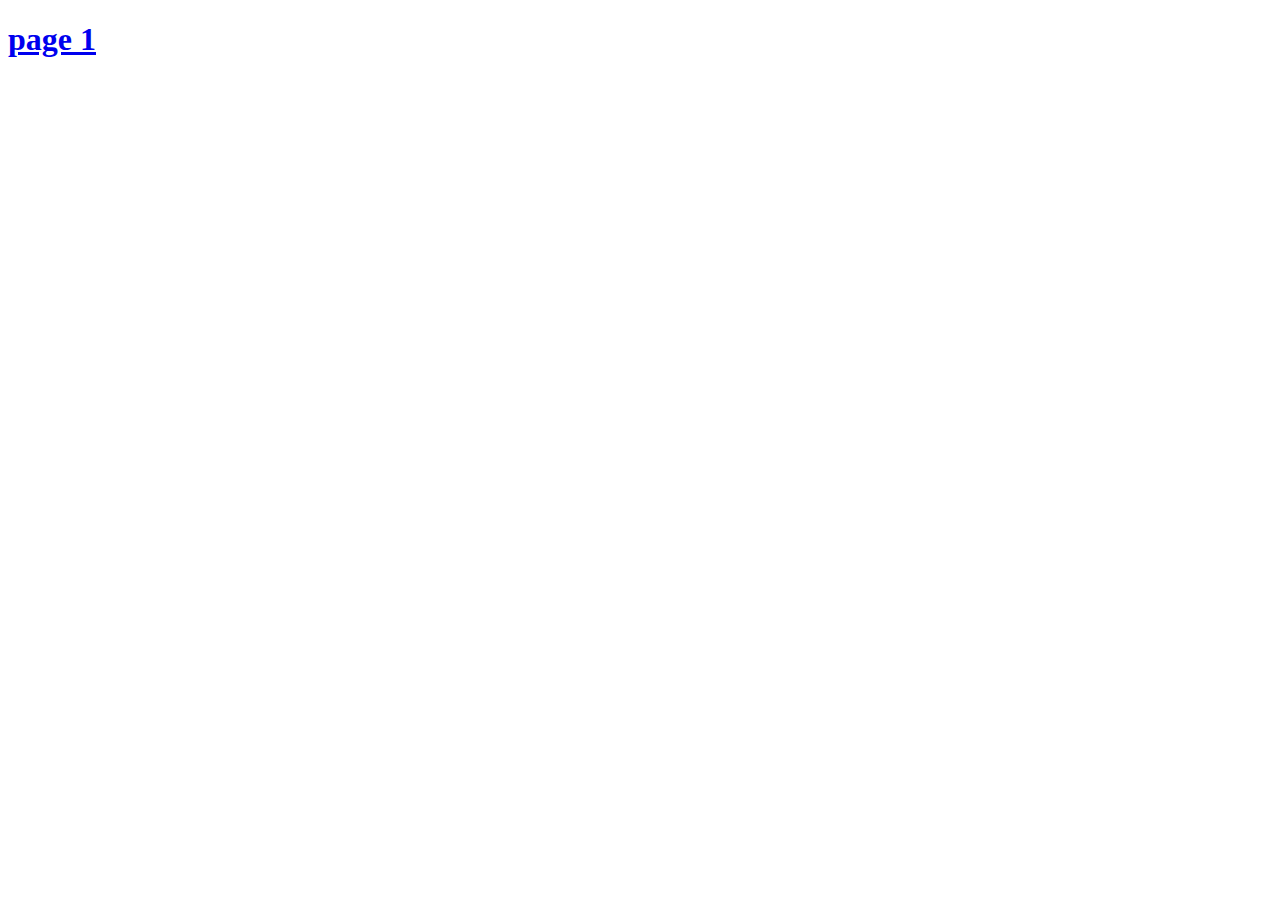
==== page2.html @ 08a6fa90 "first commit" ====
<!DOCTYPE html>
<html lang="en">
<head>
    <meta charset="UTF-8">
    <meta http-equiv="X-UA-Compatible" content="IE=edge">
    <meta name="viewport" content="width=device-width, initial-scale=1.0">
    <title>page 2!</title>
</head>
<body>
    <h1><a href = "index.html">page 1</a></h1>

</body>
</html>
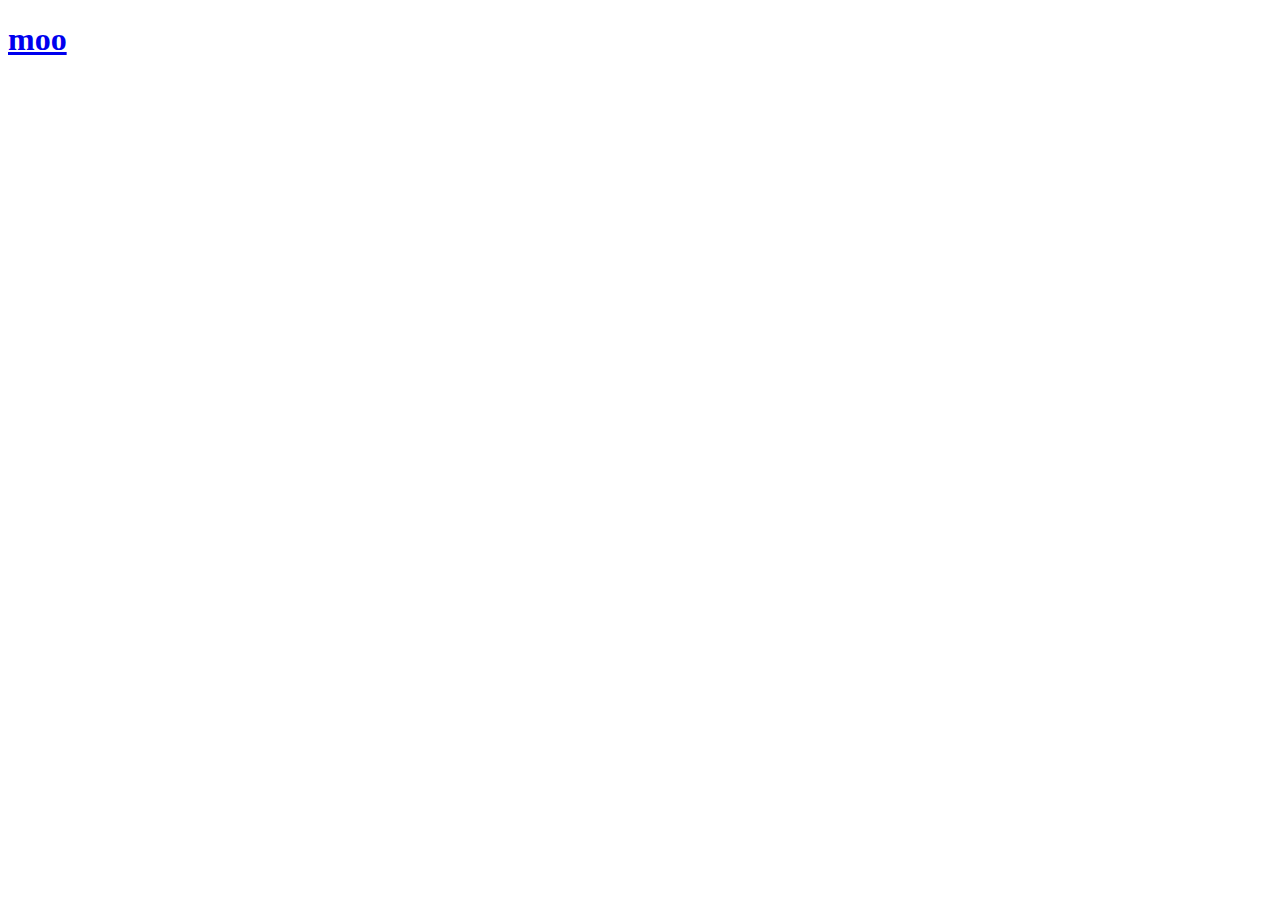
==== commit 9cc78d89: "more stuff" ====
--- a/page2.html
+++ b/page2.html
@@ -7,7 +7,7 @@
     <title>page 2!</title>
 </head>
 <body>
-    <h1><a href = "index.html">page 1</a></h1>
+    <h1><a href = "index.html">moo</a></h1>
 
 </body>
 </html>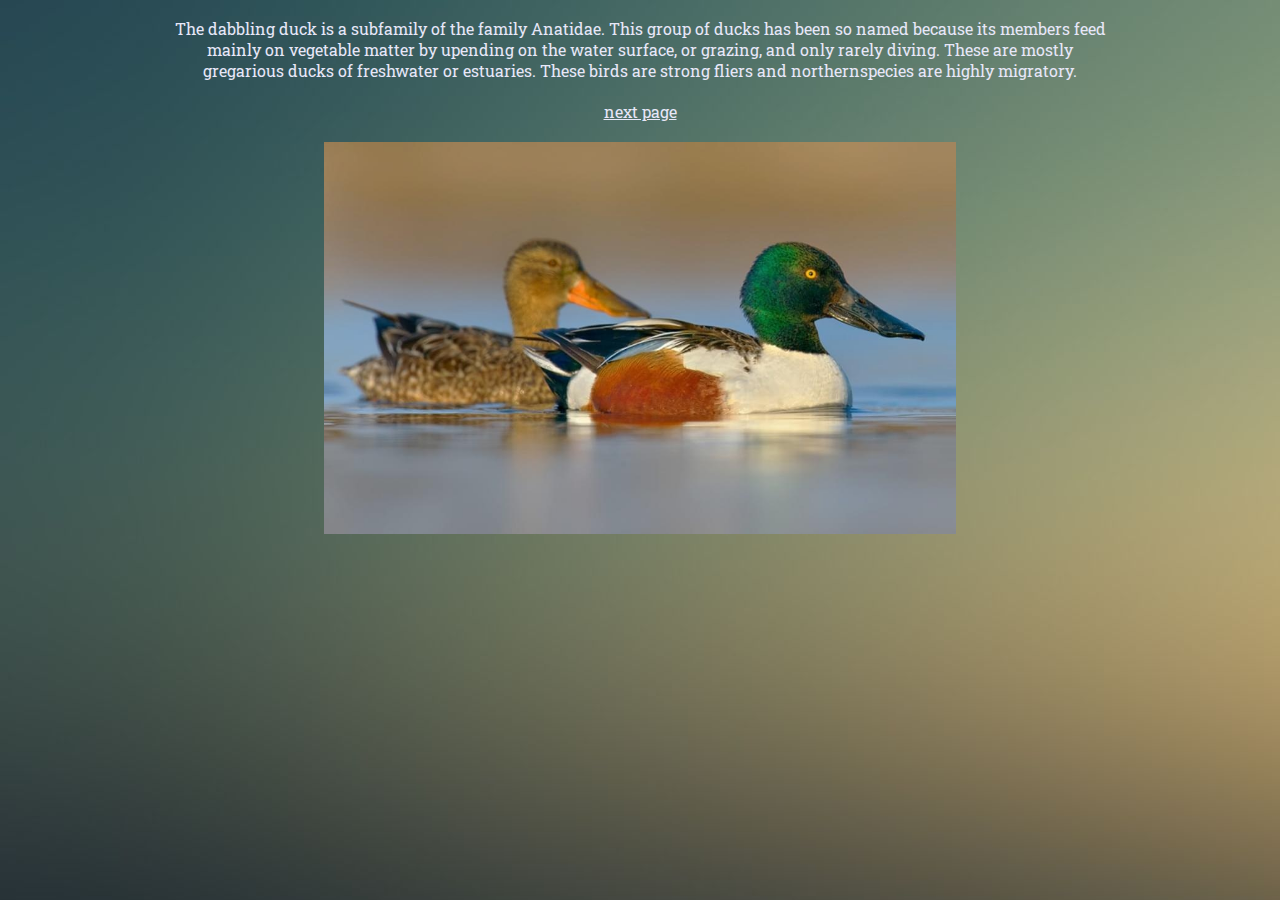
==== commit a8fa5f5c: "lots of changes" ====
--- a/page2.html
+++ b/page2.html
@@ -5,9 +5,19 @@
     <meta http-equiv="X-UA-Compatible" content="IE=edge">
     <meta name="viewport" content="width=device-width, initial-scale=1.0">
     <title>page 2!</title>
+    <link rel="stylesheet" href="styles.css">
+    <style>
+        @import url('https://fonts.googleapis.com/css2?family=Montserrat:wght@200&display=swap');
+        @import url('https://fonts.googleapis.com/css2?family=Montserrat:wght@200&family=Roboto+Slab:wght@200&display=swap');
+    </style>
 </head>
 <body>
-    <h1><a href = "index.html">moo</a></h1>
+    <p>The dabbling duck is a subfamily of the family Anatidae. This group of ducks has been so named because its 
+        members feed mainly on vegetable matter by upending on the water surface, or grazing, and only rarely 
+        diving. These are mostly gregarious ducks of freshwater or estuaries. These birds are strong fliers 
+        and northernspecies are highly migratory.</p>
+        <p><a href = "page3.html">next page</a></p>
+    <img src="images/dabbling.jpg" alt="Dabbling Ducks">    
 
 </body>
 </html>--- a/styles.css
+++ b/styles.css
@@ -0,0 +1,39 @@
+body {
+    /*background-color: rgb(204, 242, 247);*/
+    background-image: url("background.jpg");
+  }
+h2 {
+    color: rgb(5, 5, 48);
+  }
+h1 {
+    color: rgb(231, 231, 248);
+    max-width: 75%;
+    margin: auto;
+    padding: 10px;
+    text-align: center;
+    font-family: 'Montserrat', sans-serif;
+}
+p {
+    color: rgb(231, 231, 248);
+    max-width: 75%;
+    margin: auto;
+    padding: 10px;
+    text-align: center;
+    font-family: 'Roboto Slab', serif;
+}
+a {
+    color: rgb(231, 231, 248);
+    max-width: 75%;
+    margin: auto;
+    padding: 20px;
+    text-align: center;
+}
+img {
+    display: block;
+    padding: 10px;
+    max-width: 50%;
+    height: auto;
+    margin: auto;
+
+  }
+  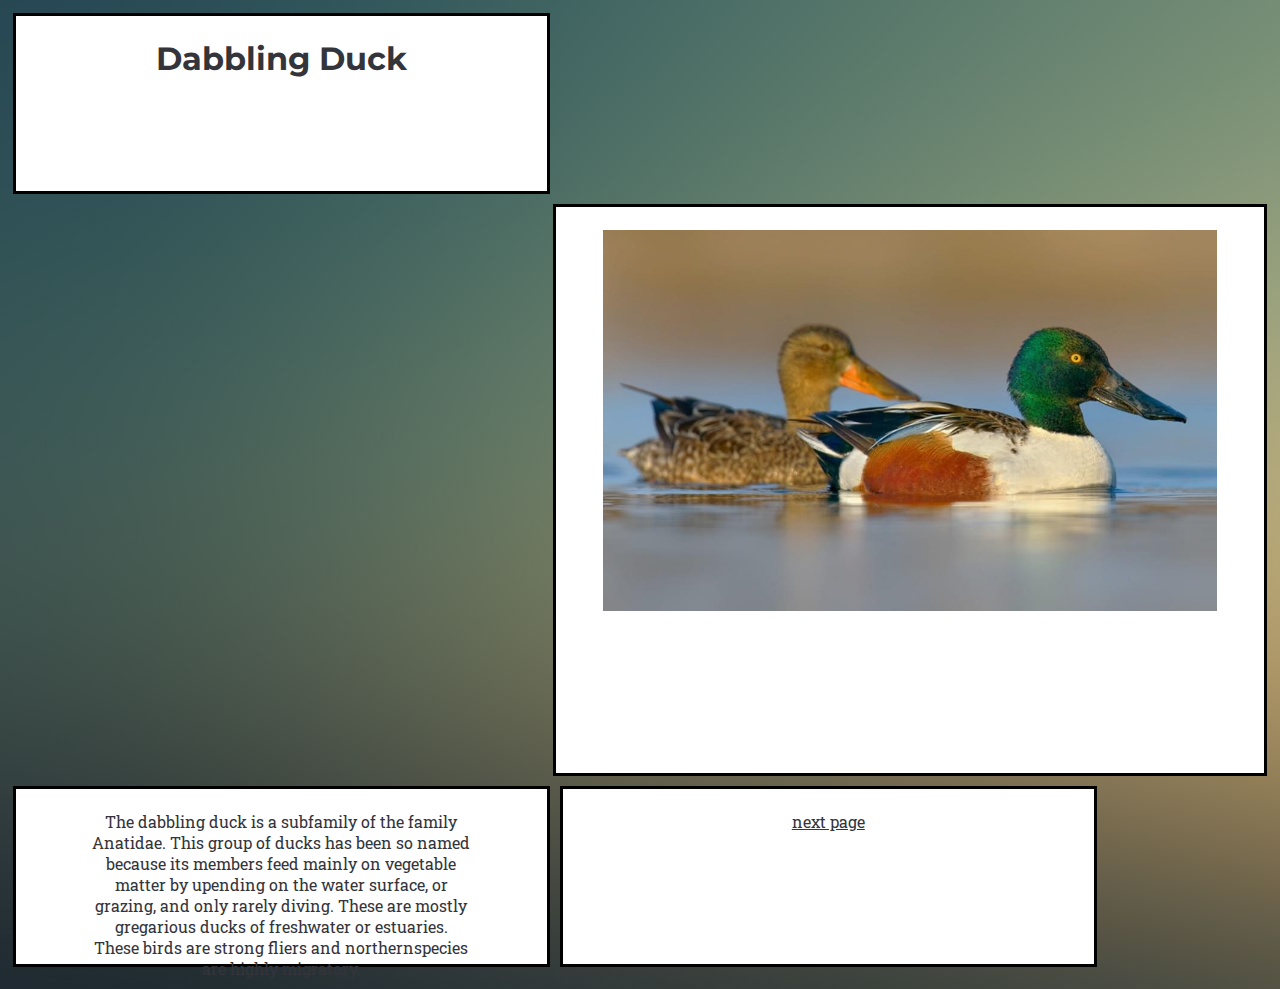
==== commit a5adad78: "divs" ====
--- a/page2.html
+++ b/page2.html
@@ -12,12 +12,22 @@
     </style>
 </head>
 <body>
+    <div class="leftDiv">
+        <h1>Dabbling Duck</h1>
+    </div>
+    <div class="rightDiv">
+        <img src="images/dabbling.jpg" alt="Dabbling Ducks">  
+    </div>
+    <div class="leftDiv">
     <p>The dabbling duck is a subfamily of the family Anatidae. This group of ducks has been so named because its 
         members feed mainly on vegetable matter by upending on the water surface, or grazing, and only rarely 
         diving. These are mostly gregarious ducks of freshwater or estuaries. These birds are strong fliers 
         and northernspecies are highly migratory.</p>
+    </div>
+    <div class="leftDiv">
         <p><a href = "page3.html">next page</a></p>
-    <img src="images/dabbling.jpg" alt="Dabbling Ducks">    
+    </div>
+      
 
 </body>
 </html>--- a/styles.css
+++ b/styles.css
@@ -6,7 +6,7 @@
     color: rgb(5, 5, 48);
   }
 h1 {
-    color: rgb(231, 231, 248);
+    color: rgb(52, 52, 59);
     max-width: 75%;
     margin: auto;
     padding: 10px;
@@ -14,7 +14,7 @@
     font-family: 'Montserrat', sans-serif;
 }
 p {
-    color: rgb(231, 231, 248);
+    color: rgb(52, 52, 59);
     max-width: 75%;
     margin: auto;
     padding: 10px;
@@ -22,7 +22,7 @@
     font-family: 'Roboto Slab', serif;
 }
 a {
-    color: rgb(231, 231, 248);
+    color: rgb(52, 52, 59);
     max-width: 75%;
     margin: auto;
     padding: 20px;
@@ -31,9 +31,27 @@
 img {
     display: block;
     padding: 10px;
-    max-width: 50%;
+    max-width: 90%;
     height: auto;
     margin: auto;
 
   }
-  +.leftDiv {
+  float: left;
+  width: 40%;
+  height: 150px;
+  align-items: center;
+}
+.rightDiv {
+  float: right;
+  width: 54%;
+  height: 540px;
+  align-items: center;
+}
+div {
+  padding: 1%;
+  color: rgb(52, 52, 59);
+  background-color: white;
+  border: solid black;
+  margin: 5px;
+}
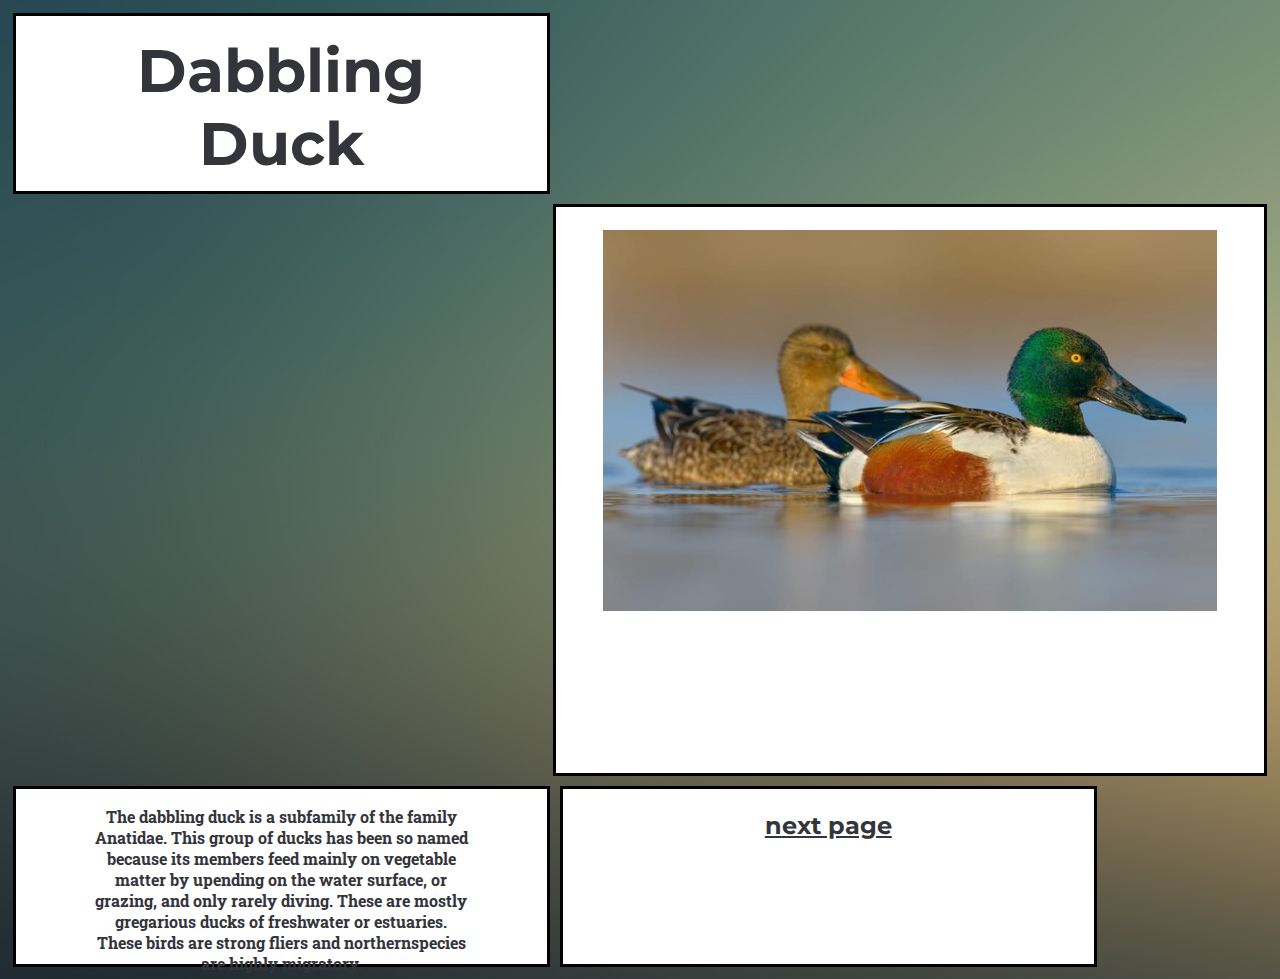
==== commit d5d5c2df: "font sizes and different pictures" ====
--- a/page2.html
+++ b/page2.html
@@ -25,7 +25,7 @@
         and northernspecies are highly migratory.</p>
     </div>
     <div class="leftDiv">
-        <p><a href = "page3.html">next page</a></p>
+        <h2><a href = "page3.html">next page</a></h2>
     </div>
       
 
--- a/styles.css
+++ b/styles.css
@@ -3,23 +3,31 @@
     background-image: url("background.jpg");
   }
 h2 {
-    color: rgb(5, 5, 48);
+  color: rgb(52, 52, 59);
+  max-width: 75%;
+  margin: auto;
+  padding: 10px;
+  text-align: center;
+  font-family: 'Montserrat', sans-serif;
   }
 h1 {
     color: rgb(52, 52, 59);
     max-width: 75%;
     margin: auto;
-    padding: 10px;
+    padding: 5px;
     text-align: center;
     font-family: 'Montserrat', sans-serif;
+    font-size:60px;
 }
 p {
     color: rgb(52, 52, 59);
     max-width: 75%;
     margin: auto;
-    padding: 10px;
+    padding: 5px;
     text-align: center;
     font-family: 'Roboto Slab', serif;
+    font-size:medium;
+    font-weight: bold;
 }
 a {
     color: rgb(52, 52, 59);
